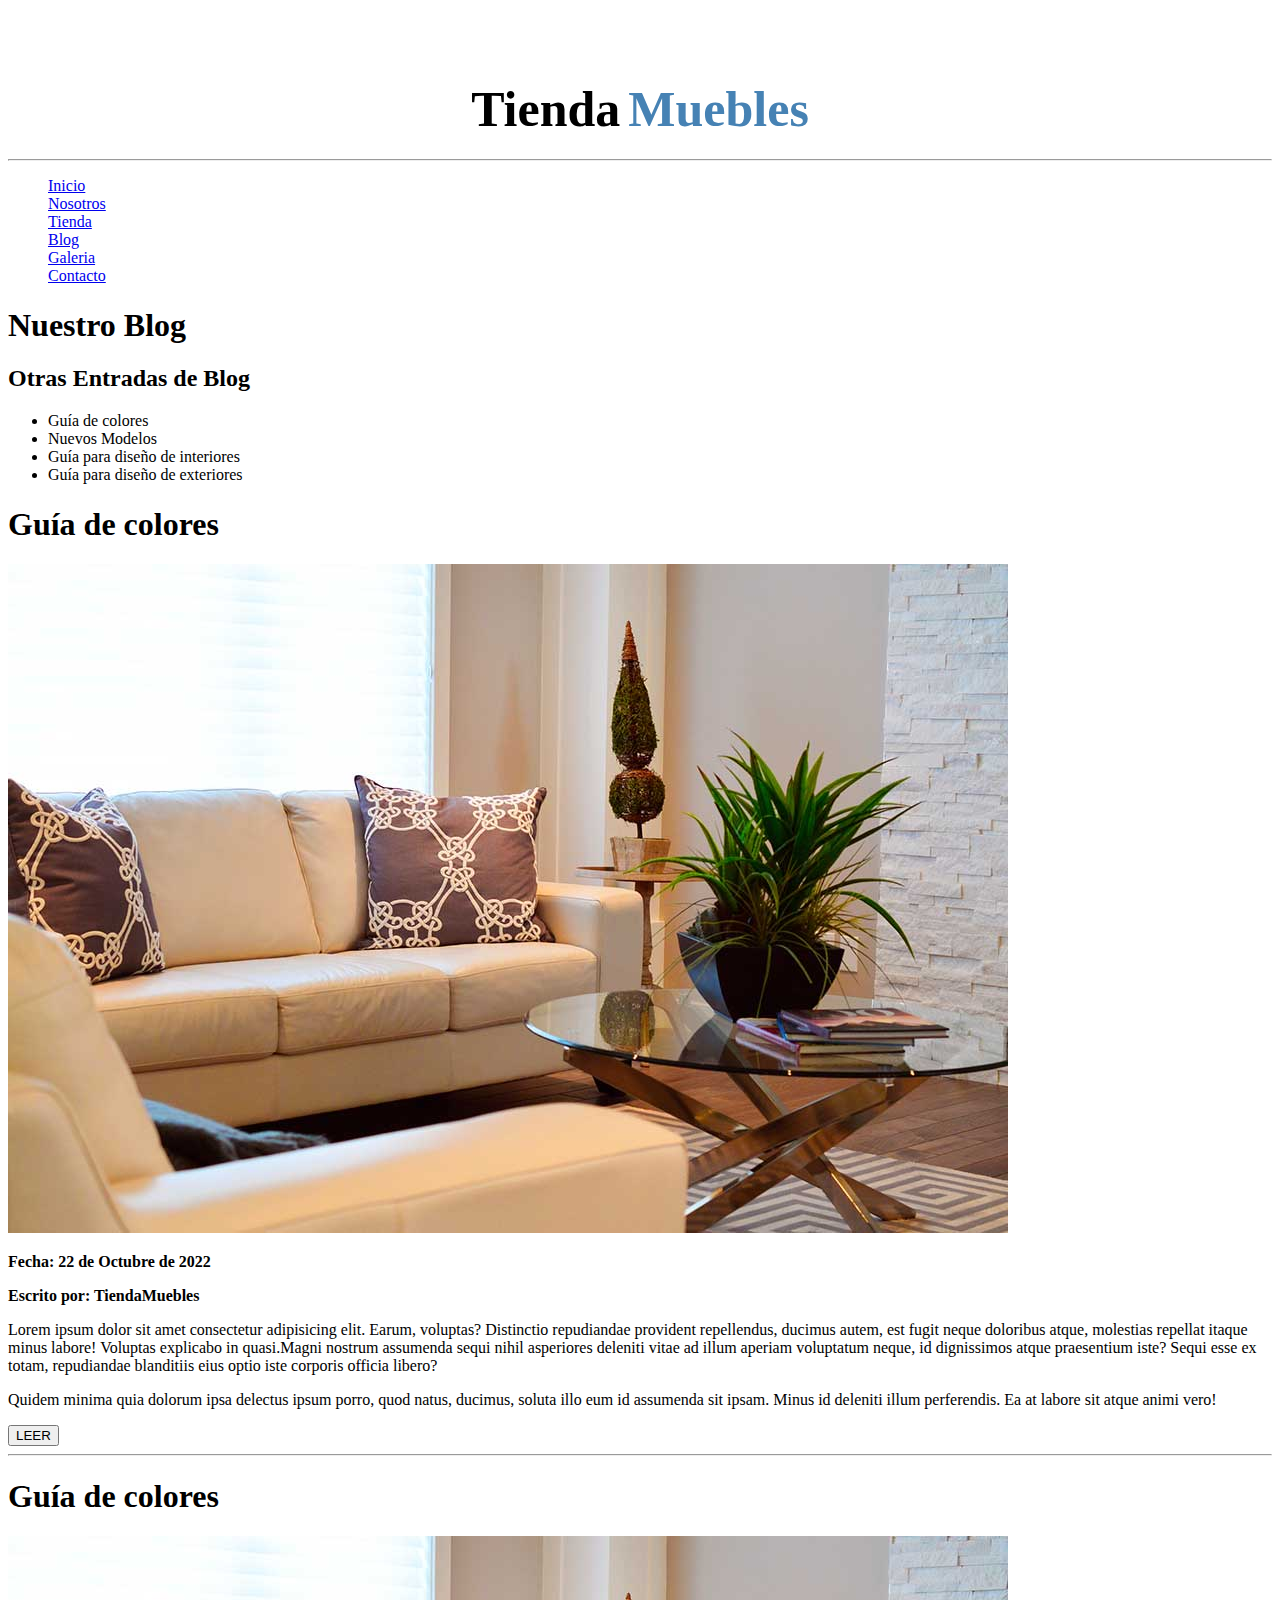
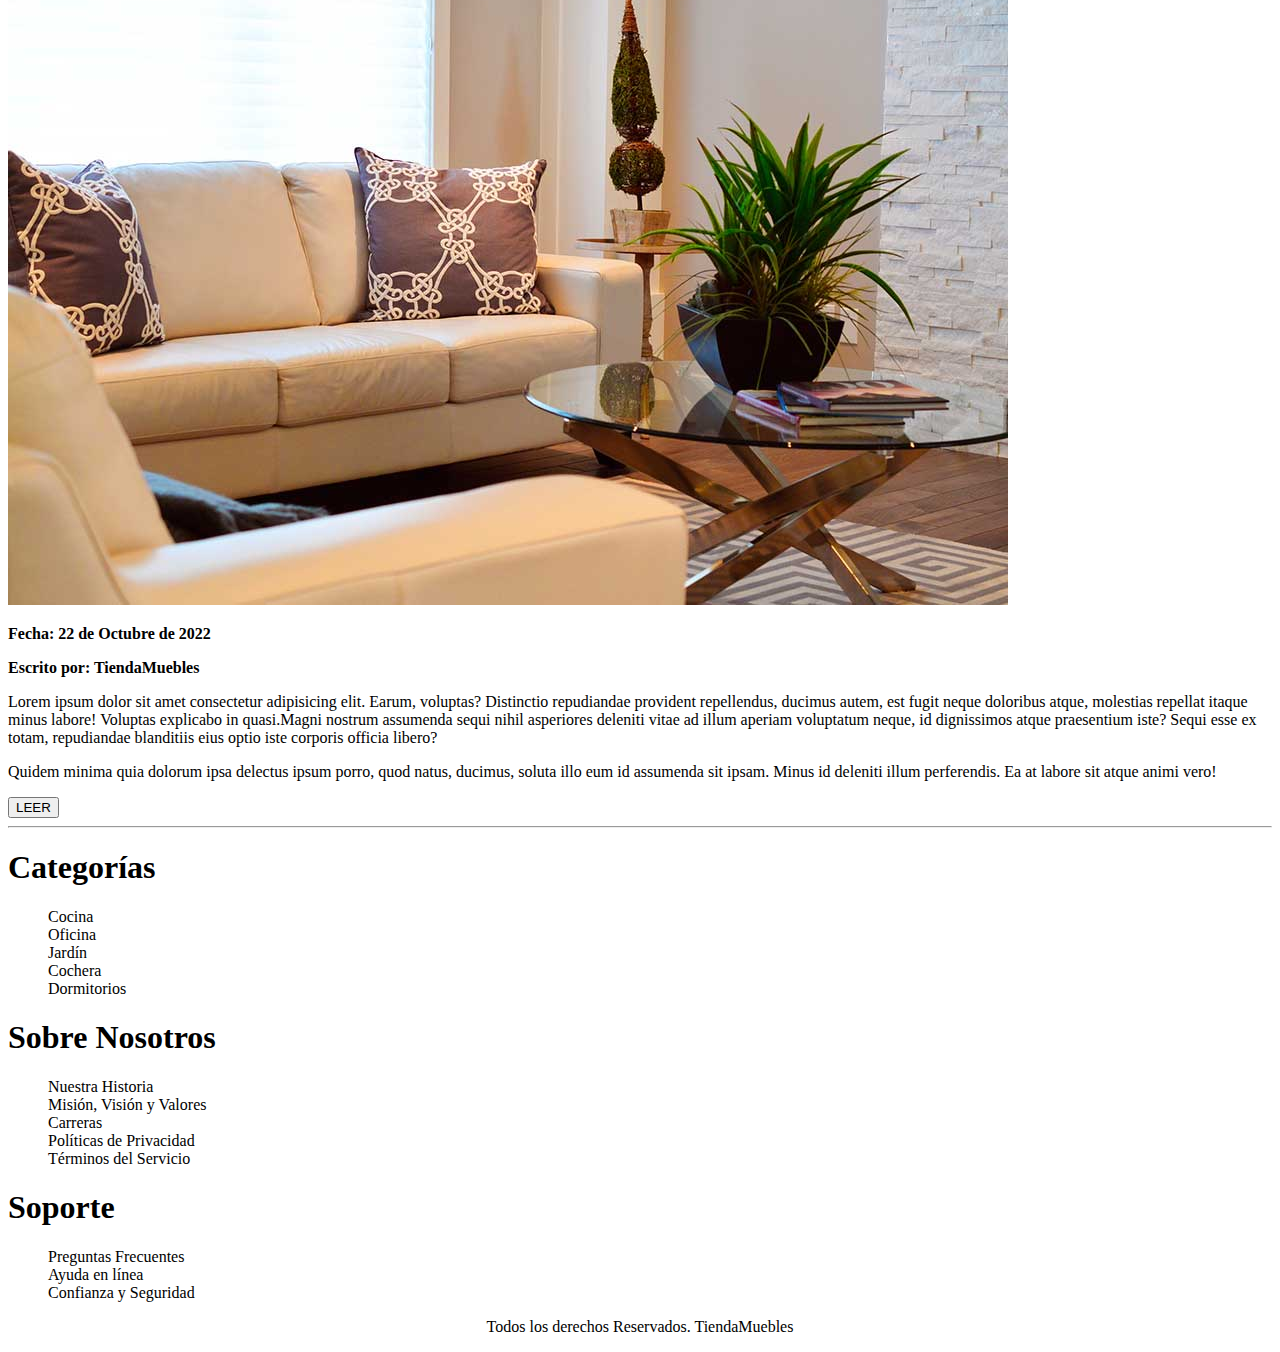
==== blog.html @ 6a5527a8 "finalcommit" ====
<!DOCTYPE html>
<html lang="en">
<head>
    <meta charset="UTF-8">
    <meta name="viewport" content="width=device-width, initial-scale=1.0">
    <title>Document</title>
</head>
<body>
    <header>
        <h1 style="margin-top: 80px;">
        <center>
            <span style="color: black; font-size: 50px;">Tienda</span> 
            <span style="color: steelblue; font-size: 50px;">Muebles</span>
        </center>
        </h1>
        <hr>
        <nav>
            <ul style="list-style: none;">
                <li> <a href="./index.html">Inicio</a></li>
                <li> <a href="./nosotros.html">Nosotros</a></li>
                <li> <a href="./tienda.html">Tienda</a></li>
                <li> <a href="./blog.html">Blog</a></li>
                <li> <a href="./galeria.html">Galeria</a></li>
                <li> <a href="./contacto.html">Contacto</a></li>
            </ul>
        </nav>
        </header>
    
        <main>          
          <section>
                <h1>Nuestro Blog</h1>
                
                <div>
                    <h2>Otras Entradas de Blog</h2>
                    <ul>
                        <li>Guía de colores</li>
                        <li>Nuevos Modelos</li>
                        <li>Guía para diseño de interiores</li>
                        <li>Guía para diseño de exteriores</li>
                    </ul>                 
                 </div>

                <div>
                <h1>Guía de colores</h1>
                    <img src="./imagenes/nosotros.jpg" alt="">
                
                    <p><strong>Fecha: 22 de Octubre de 2022</strong></p>
                    <p><strong>Escrito por: TiendaMuebles</strong></p>
   
                    <p>Lorem ipsum dolor sit amet consectetur adipisicing elit. Earum, voluptas? Distinctio repudiandae provident repellendus, ducimus autem, est fugit neque doloribus atque, molestias repellat itaque minus labore! Voluptas explicabo in quasi.Magni nostrum assumenda sequi nihil asperiores deleniti vitae ad illum aperiam voluptatum neque, id dignissimos atque praesentium iste? Sequi esse ex totam, repudiandae blanditiis eius optio iste corporis officia libero?</p>
                   <p>
                   Quidem minima quia dolorum ipsa delectus ipsum porro, quod natus, ducimus, soluta illo eum id assumenda sit ipsam. Minus id deleniti illum perferendis. Ea at labore sit atque animi vero!                 
                   </p>
   
                   <button>LEER</button>
   
                   <hr>
            </section>

            <section>               
                <div>
                <h1>Guía de colores</h1>
                    <img src="./imagenes/nosotros.jpg" alt="">
                
                    <p><strong>Fecha: 22 de Octubre de 2022</strong></p>
                    <p><strong>Escrito por: TiendaMuebles</strong></p>
   
                    <p>Lorem ipsum dolor sit amet consectetur adipisicing elit. Earum, voluptas? Distinctio repudiandae provident repellendus, ducimus autem, est fugit neque doloribus atque, molestias repellat itaque minus labore! Voluptas explicabo in quasi.Magni nostrum assumenda sequi nihil asperiores deleniti vitae ad illum aperiam voluptatum neque, id dignissimos atque praesentium iste? Sequi esse ex totam, repudiandae blanditiis eius optio iste corporis officia libero?</p>
                   <p>
                   Quidem minima quia dolorum ipsa delectus ipsum porro, quod natus, ducimus, soluta illo eum id assumenda sit ipsam. Minus id deleniti illum perferendis. Ea at labore sit atque animi vero!                 
                   </p>
   
                   <button>LEER</button>
   
                   <hr>
            </section>
        </main>
    
        <footer>
            <div>
                <h1>Categorías</h1>
                <ul style="list-style: none;">
                    <li>Cocina</li>
                    <li>Oficina</li>
                    <li>Jardín</li>
                    <li>Cochera</li>
                    <li>Dormitorios</li>
                </ul>
            </div>
    
            <div>
                <h1>Sobre Nosotros</h1>
                <ul style="list-style: none;">
                    <li>Nuestra Historia</li>
                    <li>Misión, Visión y Valores</li>
                    <li>Carreras</li>
                    <li>Políticas de Privacidad</li>
                    <li>Términos del Servicio</li>
                </ul>
            </div>
    
            <div>
                <h1>Soporte</h1>
                <ul style="list-style: none;">
                    <li>Preguntas Frecuentes</li>
                    <li>Ayuda en línea</li>
                    <li>Confianza y Seguridad</li>
                </ul>
            </div>
    
           <center><p>Todos los derechos Reservados. TiendaMuebles</p></center> 
    
        </footer>
</body>
</html>
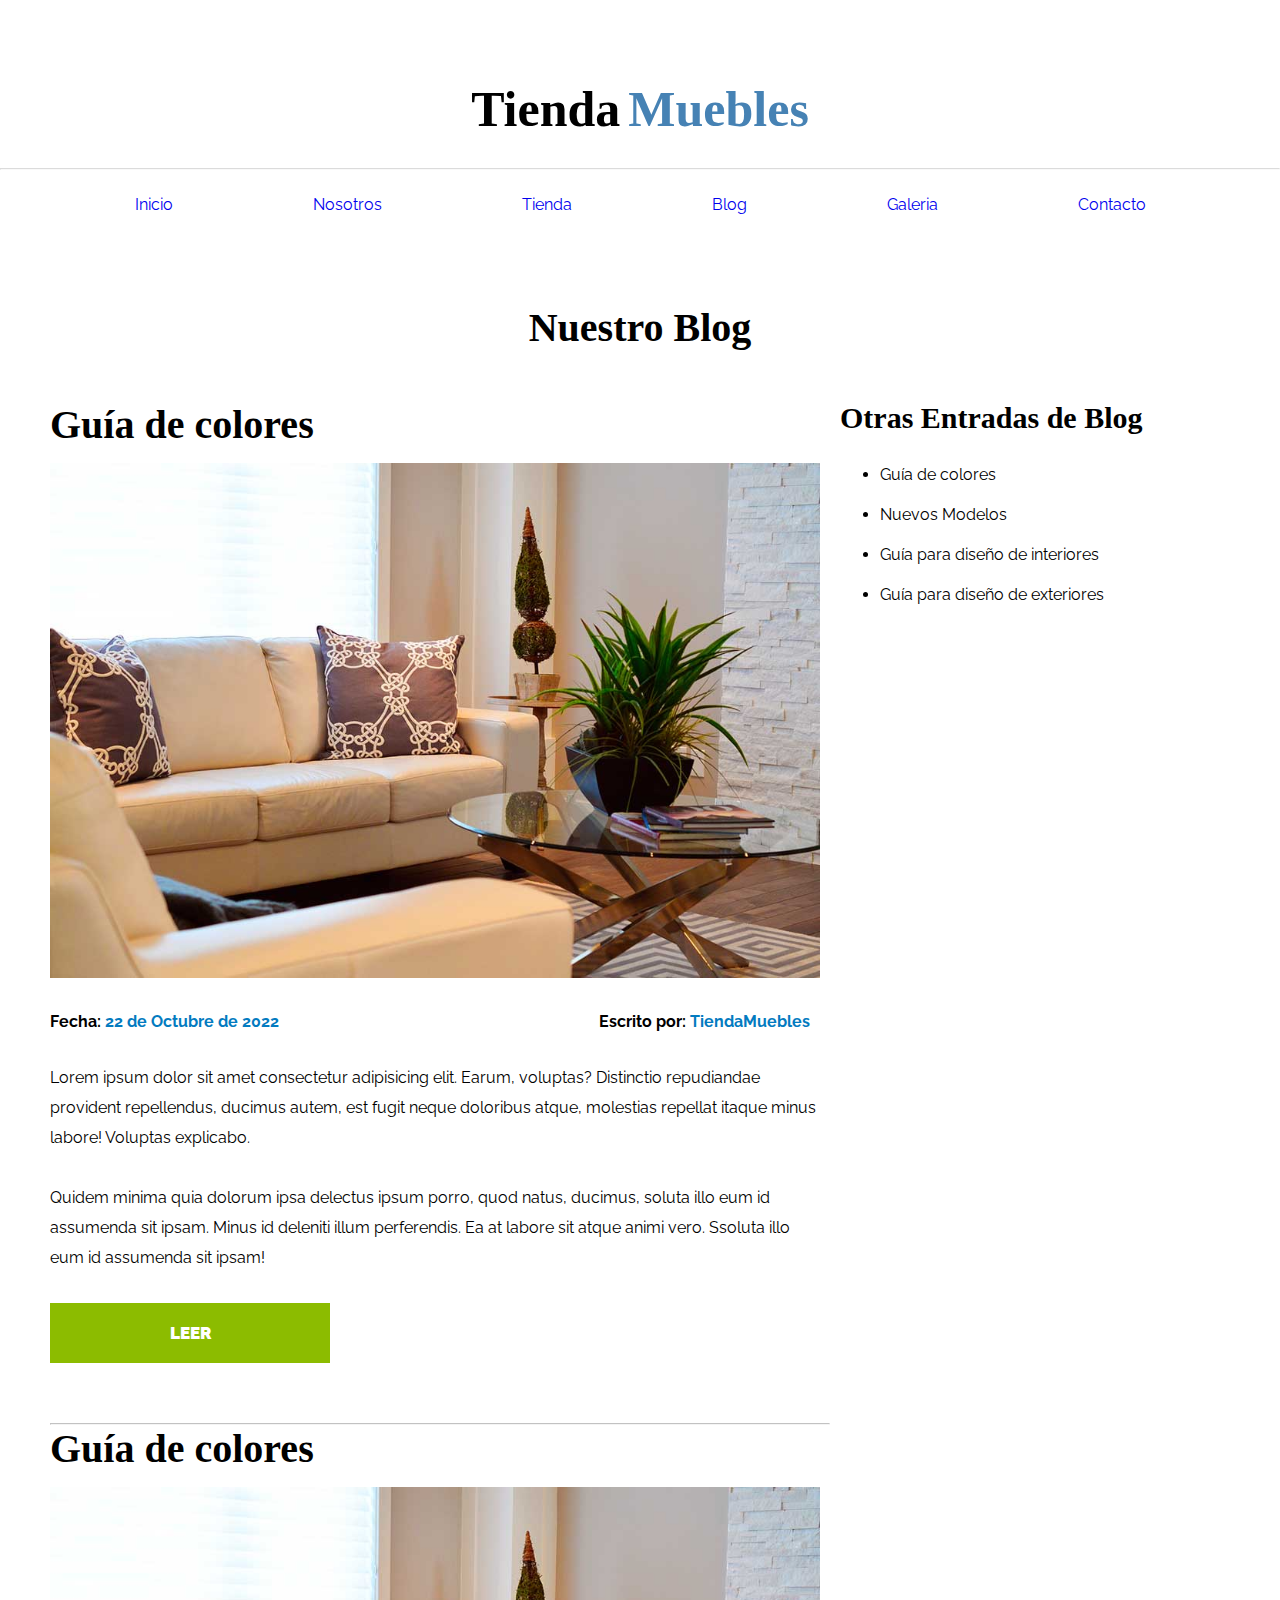
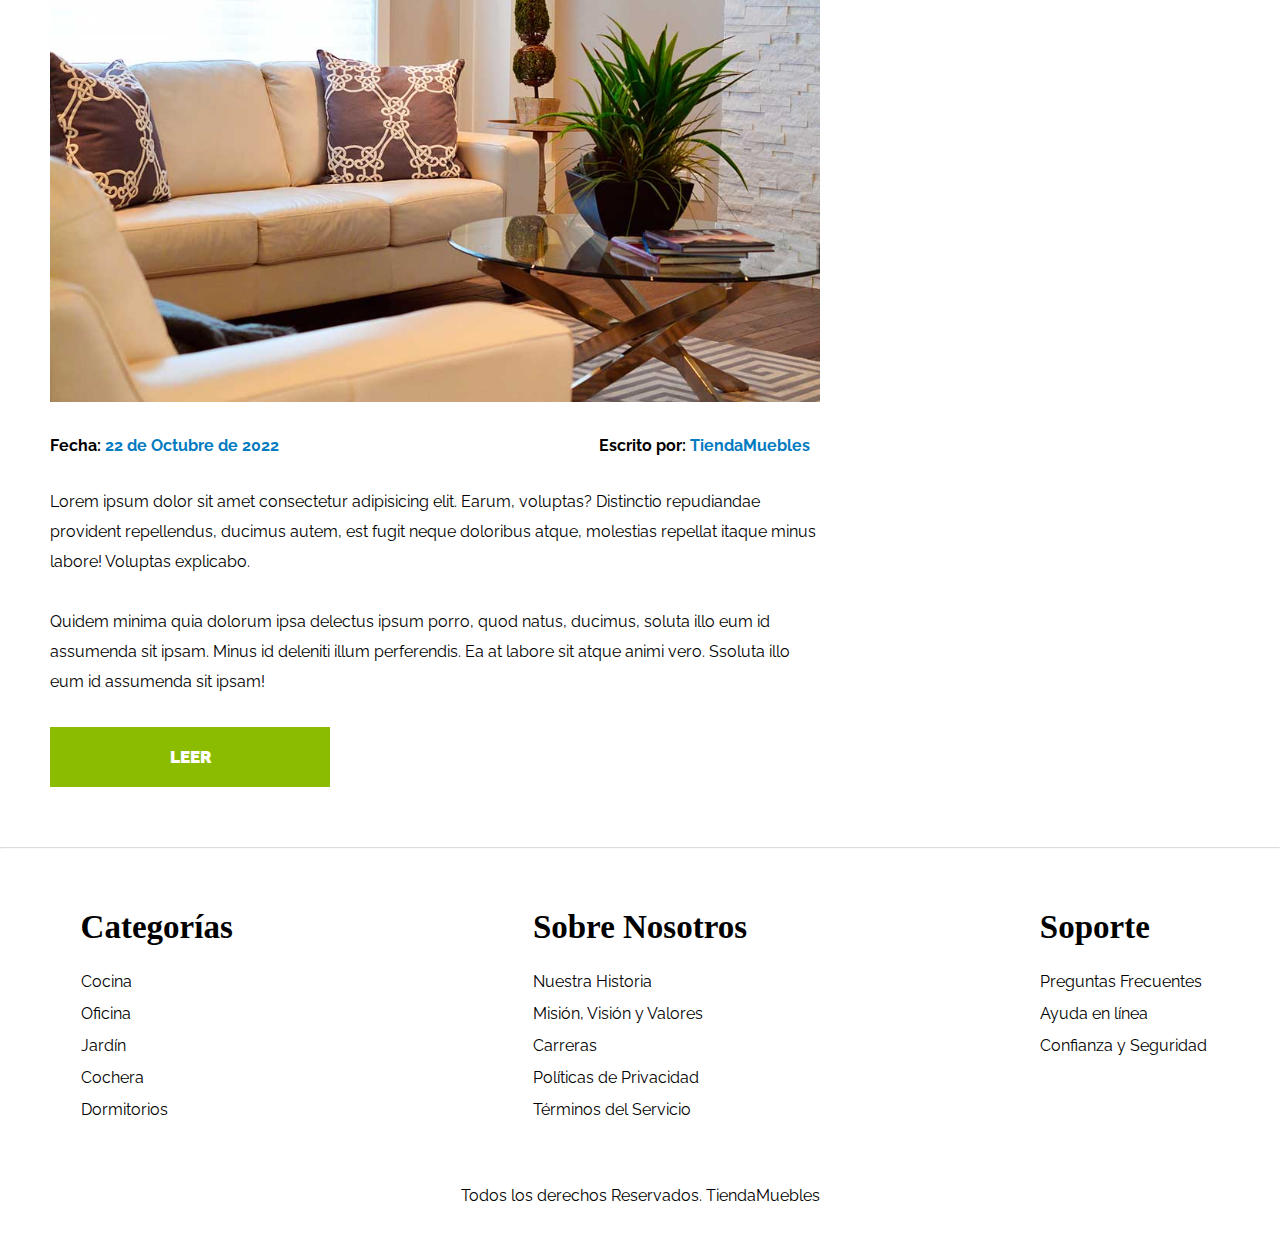
==== commit 6ff836d6: "actualizacion" ====
--- a/blog.html
+++ b/blog.html
@@ -3,113 +3,149 @@
 <head>
     <meta charset="UTF-8">
     <meta name="viewport" content="width=device-width, initial-scale=1.0">
+    <link rel="stylesheet" href="./home_style.css">
+    
+    <link rel="preconnect" href="https://fonts.googleapis.com" />
+    <link rel="preconnect" href="https://fonts.gstatic.com" crossorigin />
+    <link href="https://fonts.googleapis.com/css2?family=Playfairisplay:wght@700&family=Raleway:wght@400;700;900&display=swap" rel="stylesheet" />
     <title>Document</title>
 </head>
 <body>
-    <header>
-        <h1 style="margin-top: 80px;">
-        <center>
-            <span style="color: black; font-size: 50px;">Tienda</span> 
-            <span style="color: steelblue; font-size: 50px;">Muebles</span>
-        </center>
-        </h1>
-        <hr>
-        <nav>
-            <ul style="list-style: none;">
-                <li> <a href="./index.html">Inicio</a></li>
-                <li> <a href="./nosotros.html">Nosotros</a></li>
-                <li> <a href="./tienda.html">Tienda</a></li>
-                <li> <a href="./blog.html">Blog</a></li>
-                <li> <a href="./galeria.html">Galeria</a></li>
-                <li> <a href="./contacto.html">Contacto</a></li>
-            </ul>
-        </nav>
+
+    <body>
+        <header>
+            
+        <header>
+            <h1 class="h1-home-header">
+                <span style="color: black; font-size: 50px;">Tienda</span> 
+                <span style="color: steelblue; font-size: 50px;">Muebles</span>
+            </h1>
+            
+        <hr class="linea-header">
+    
+            <nav class="ancho-franja-home">
+                <ul class="navbar">
+                    <li> <a href="./index.html">Inicio</a></li>
+                    <li> <a href="./nosotros.html">Nosotros</a></li>
+                    <li> <a href="./tienda.html">Tienda</a></li>
+                    <li> <a href="./blog.html">Blog</a></li>
+                    <li> <a href="./galeria.html">Galeria</a></li>
+                    <li> <a href="./contacto.html">Contacto</a></li>
+                </ul>
+            </nav>
         </header>
     
-        <main>          
-          <section>
-                <h1>Nuestro Blog</h1>
-                
-                <div>
-                    <h2>Otras Entradas de Blog</h2>
-                    <ul>
-                        <li>Guía de colores</li>
-                        <li>Nuevos Modelos</li>
-                        <li>Guía para diseño de interiores</li>
-                        <li>Guía para diseño de exteriores</li>
-                    </ul>                 
-                 </div>
+        <main>
+            <!-- Franja 1 - Blog----------------------------------------->
+    
+            <h1 class="h1-home h1-nosotros h1-blog" >Nuestro Blog</h1>
 
-                <div>
-                <h1>Guía de colores</h1>
-                    <img src="./imagenes/nosotros.jpg" alt="">
-                
-                    <p><strong>Fecha: 22 de Octubre de 2022</strong></p>
-                    <p><strong>Escrito por: TiendaMuebles</strong></p>
-   
-                    <p>Lorem ipsum dolor sit amet consectetur adipisicing elit. Earum, voluptas? Distinctio repudiandae provident repellendus, ducimus autem, est fugit neque doloribus atque, molestias repellat itaque minus labore! Voluptas explicabo in quasi.Magni nostrum assumenda sequi nihil asperiores deleniti vitae ad illum aperiam voluptatum neque, id dignissimos atque praesentium iste? Sequi esse ex totam, repudiandae blanditiis eius optio iste corporis officia libero?</p>
-                   <p>
-                   Quidem minima quia dolorum ipsa delectus ipsum porro, quod natus, ducimus, soluta illo eum id assumenda sit ipsam. Minus id deleniti illum perferendis. Ea at labore sit atque animi vero!                 
-                   </p>
-   
-                   <button>LEER</button>
-   
-                   <hr>
-            </section>
 
-            <section>               
-                <div>
-                <h1>Guía de colores</h1>
-                    <img src="./imagenes/nosotros.jpg" alt="">
-                
-                    <p><strong>Fecha: 22 de Octubre de 2022</strong></p>
-                    <p><strong>Escrito por: TiendaMuebles</strong></p>
-   
-                    <p>Lorem ipsum dolor sit amet consectetur adipisicing elit. Earum, voluptas? Distinctio repudiandae provident repellendus, ducimus autem, est fugit neque doloribus atque, molestias repellat itaque minus labore! Voluptas explicabo in quasi.Magni nostrum assumenda sequi nihil asperiores deleniti vitae ad illum aperiam voluptatum neque, id dignissimos atque praesentium iste? Sequi esse ex totam, repudiandae blanditiis eius optio iste corporis officia libero?</p>
-                   <p>
-                   Quidem minima quia dolorum ipsa delectus ipsum porro, quod natus, ducimus, soluta illo eum id assumenda sit ipsam. Minus id deleniti illum perferendis. Ea at labore sit atque animi vero!                 
-                   </p>
-   
-                   <button>LEER</button>
-   
-                   <hr>
-            </section>
+            <div class="total-container-franja1">
+    
+                <section class="container-franja1-blog">
+
+                    <div class="imagen-entradas-blog">
+                        <h1 class="h1-blog">Guía de colores</h1>
+                        <img src="./imagenes/nosotros.jpg" alt="" class="imagen-franja1-blog">
+
+                        <div class="blog-fecha-autor">
+                            <p>Fecha: <span class="blog-fecha-autor-color">22 de Octubre de 2022</span></p>
+                            <p>Escrito por: <span class="blog-fecha-autor-color">TiendaMuebles</span></p>
+                        </div>
+
+                        <div class="blog-content">  
+                            <p>Lorem ipsum dolor sit amet consectetur adipisicing elit. Earum, voluptas? Distinctio repudiandae provident repellendus, ducimus autem, est fugit neque doloribus atque, molestias repellat itaque minus labore! Voluptas explicabo.</p>
+                            <br>
+                            <p>
+                            Quidem minima quia dolorum ipsa delectus ipsum porro, quod natus, ducimus, soluta illo eum id assumenda sit ipsam. Minus id deleniti illum perferendis. Ea at labore sit atque animi vero. Ssoluta illo eum id assumenda sit ipsam!                 
+                            </p>  
+                            <button class="button-blog">LEER</button>  
+                        </div>          
+                    </div>
+
+                    <div class="otras-entradas-blog">  
+                        <h2 class="h2-blog">Otras Entradas de Blog</h2>     
+                        <ul class="lista-blog">
+                            <li>Guía de colores</li>
+                            <li>Nuevos Modelos</li>
+                            <li>Guía para diseño de interiores</li>
+                            <li>Guía para diseño de exteriores</li>
+                        </ul>  
+                    </div>
+                </section>
+
+                <hr class="linea-header-blog">
+
+                <!-- Franja 1 - artículo 2----------------------------------------->
+
+                <section class="container-franja1-blog">
+
+                    <div class="imagen-entradas-blog">
+                        <h1 class="h1-blog">Guía de colores</h1>
+                        <img src="./imagenes/nosotros.jpg" alt="" class="imagen-franja1-blog">
+
+                        <div class="blog-fecha-autor">
+                            <p>Fecha: <span class="blog-fecha-autor-color">22 de Octubre de 2022</span></p>
+                            <p>Escrito por: <span class="blog-fecha-autor-color">TiendaMuebles</span></p>
+                        </div>
+
+                        <div class="blog-content">  
+                            <p>Lorem ipsum dolor sit amet consectetur adipisicing elit. Earum, voluptas? Distinctio repudiandae provident repellendus, ducimus autem, est fugit neque doloribus atque, molestias repellat itaque minus labore! Voluptas explicabo.</p>
+                            <br>
+                            <p>
+                            Quidem minima quia dolorum ipsa delectus ipsum porro, quod natus, ducimus, soluta illo eum id assumenda sit ipsam. Minus id deleniti illum perferendis. Ea at labore sit atque animi vero. Ssoluta illo eum id assumenda sit ipsam!                 
+                            </p>  
+                            <button class="button-blog">LEER</button>  
+                        </div>          
+                    </div>
+                </section>
+            </div>   
         </main>
     
-        <footer>
-            <div>
-                <h1>Categorías</h1>
-                <ul style="list-style: none;">
-                    <li>Cocina</li>
-                    <li>Oficina</li>
-                    <li>Jardín</li>
-                    <li>Cochera</li>
-                    <li>Dormitorios</li>
-                </ul>
-            </div>
+        <hr class="linea-header">
     
-            <div>
-                <h1>Sobre Nosotros</h1>
-                <ul style="list-style: none;">
-                    <li>Nuestra Historia</li>
-                    <li>Misión, Visión y Valores</li>
-                    <li>Carreras</li>
-                    <li>Políticas de Privacidad</li>
-                    <li>Términos del Servicio</li>
-                </ul>
-            </div>
+        <!-------Footer------------------------>
     
-            <div>
-                <h1>Soporte</h1>
-                <ul style="list-style: none;">
-                    <li>Preguntas Frecuentes</li>
-                    <li>Ayuda en línea</li>
-                    <li>Confianza y Seguridad</li>
-                </ul>
-            </div>
+            <footer class="footer-container ancho-franja-home">
     
-           <center><p>Todos los derechos Reservados. TiendaMuebles</p></center> 
+                <div>
+                    <h1 class="h2-home h2-footer">Categorías</h1>
+                    <ul>
+                        <li> Cocina </li>
+                        <li> Oficina </li>
+                        <li> Jardín </li>
+                        <li> Cochera </li>
+                        <li> Dormitorios </li>
+                    </ul>
+                </div>
+        
+                <div>
+                    <h1 class="h2-home">Sobre Nosotros</h1>
+                    <ul>
+                        <li>Nuestra Historia</li>
+                        <li>Misión, Visión y Valores</li>
+                        <li>Carreras</li>
+                        <li>Políticas de Privacidad</li>
+                        <li>Términos del Servicio</li>
+                    </ul>
+                </div>
+        
+                <div>
+                    <h1 class="h2-home">Soporte</h1>
+                    <ul>
+                        <li>Preguntas Frecuentes</li>
+                        <li>Ayuda en línea</li>
+                        <li>Confianza y Seguridad</li>
+                    </ul>
+                </div>
+        
+            </footer>
+        
+            <p class="end-home">Todos los derechos Reservados. TiendaMuebles</p> 
+    </body>
+    </html>    
+
     
-        </footer>
-</body>
-</html>+  
+        --- a/home_style.css
+++ b/home_style.css
@@ -0,0 +1,745 @@
+*{
+    box-sizing: border-box;
+    font-family: 'Raleway', sans-serif;
+    margin: 0;
+    padding: 0;
+}
+
+/* Ancho de franja */
+
+img{
+    width: 100%;
+}
+
+.h1-home{
+    font-family: 'Playfair Display', serif;
+    font-size: 40px;
+}
+
+.h2-home{
+    font-family: 'Playfair Display', serif;
+    font-size: 33px;
+}
+
+.ancho-franja-home{
+    max-width: 1200px;
+    margin-left: auto;
+    margin-right: auto;
+}
+
+/* Nav ---------------------*/
+
+.h1-home-header{
+    margin-top: 80px;
+    text-align: center;
+    margin-bottom: 30px;
+}
+
+h1 span{
+    font-family: 'Playfair Display', serif;
+}
+
+.linea-header{
+    opacity: 0.35;
+    max-width: 100vw;
+}
+
+.navbar li a{
+    text-decoration: none; 
+    margin-right: 70px;
+    margin-left: 70px;
+    display: flex;
+}
+
+.navbar{
+    display: flex;
+    flex-direction: row;
+    justify-content: center;
+    align-items: center;
+    justify-items: center;
+    list-style: none;
+    margin-top: 25px;
+    margin-bottom: 25px; 
+}
+
+.navbar a:not(:last-child) {
+margin-left: 0;
+margin-right: 0;
+}
+
+.navbar a:active{
+    color:black
+}
+.navbar a:focus{
+    color: black;
+} 
+
+.navbar a:focus{
+    color: black;
+}
+
+/* Franja1 -------------- */
+
+
+.imagen-franja1{
+    width: 100%;
+    height: auto;    
+}
+
+/* Franja2 -------------- */
+
+.h1-franja2{
+    margin-top: 40px;
+    margin-bottom: 40px;
+    text-align: center;
+}
+
+/* Franja3 -------------- */
+
+.container-franja3{
+    display: grid;
+    grid-template-columns: repeat(3, 1fr) ;
+    gap: 23px;
+
+}
+
+.p-franja3{
+    padding: 20px;
+    text-align: center;
+    margin: 0;
+}
+
+.p-franja3:hover{
+    background-color: rgb(3, 123, 192);
+    color: white;
+    border-bottom-right-radius: 13px ;
+}
+
+.franja3-home{
+    margin-bottom: 50px;
+}
+
+.div-franja3{
+    display: flex;
+    flex-direction: column;
+    justify-content: center;
+}
+
+/* Franja 4------------------------------- */
+
+.container-franja4-home{
+    display: grid;
+    grid-template-columns: 1fr 1fr;
+    gap: 2px;
+    width: 100%;
+    background-color: rgb(3, 123, 192);
+
+}
+
+.imagen-franja4{
+    width: 100%;
+}
+
+.container-color-h1-p-franja4{
+    color: white;
+    display: flex;
+    flex-direction: column;
+    justify-content: center;
+    margin-left: 43px;
+}
+
+.container-color-h1-p-franja4 h1{
+    margin-bottom: 30px;
+}
+
+.container-franja4-h1-p{
+    width: 390px;
+    margin-left: 44px;
+}
+
+.container-color-h1-p-franja4 p{
+    line-height: 30px;
+    font-size: 16px;
+}
+
+/* Franja5------------------------------------- */
+
+.h1-franja5-productos{
+    text-align: center;
+    margin-top: 40px;
+    margin-bottom: 40px;
+}
+
+.contenedor-franja5-producto1{
+    display: grid;
+    grid-template-columns: 1fr 0.40fr;
+    background-color: rgb(3, 123, 192);
+    color: white;
+    text-align: center;
+    line-height: 30px;
+}
+
+.h2-productos{
+    margin-bottom: 20px;
+    margin-top: 80px;
+}
+
+.info-product{
+    width: 240px;
+    text-align: center;
+    display: flex;
+    flex-direction: column;
+    align-items: center;
+    margin-left: 55px
+}
+
+.price-product{
+    font-size: 30px;
+    font-weight: 800;
+    margin-top: 25px;
+    margin-bottom: 25px; 
+}
+
+.button-product{
+    background-color: rgb(140, 188, 0);
+    color: white;
+    font-size: 16.5px;
+    font-weight: 900;
+    width: 240px;
+    height: 60px;
+    border: none;
+}
+
+.contenedor-imagen-producto{
+    width: 100%;
+    height: 520px;
+    overflow: hidden;
+}
+
+.contenedor-franja5-producto1 img{
+    width: 1060px;
+    height: 600px;
+    object-fit: cover;
+}
+/* ----------Producto 2 y 3--------------------- */
+
+.franja5-producto2-3{
+    display: grid;
+    grid-template-columns: 1fr 1fr;
+    gap: 20px;
+}
+
+.contenedor-imagen-producto2 .contededor-imagen-producto3{
+    width: 100%;
+    height: 550px;
+    overflow: hidden;
+}
+
+.contenedor-franja5-producto2 .contenedor-franja5-producto3 img{
+    width: 600px;
+    height: 380px;
+    object-fit: cover;
+    }
+
+.h2-productos{
+    margin-bottom: 20px;
+    margin-top: 80px;
+}
+
+.price-product2-3{
+    font-size: 30px;
+    font-weight: 800;
+    margin-top: 25px;
+    margin-bottom: 25px; 
+}
+
+.button-product2-3{
+    background-color: rgb(140, 188, 0);
+    color: white;
+    font-size: 16.5px;
+    font-weight: 900;
+    width: 531px;
+    height: 60px;
+    border: none;
+}
+
+.contenedor-franja5-producto2, .contenedor-franja5-producto3{
+    display: grid;
+    grid-template-rows: 1fr 1fr;
+    background-color: rgb(3, 123, 192);
+    color: white;
+    text-align: center;
+    line-height: 30px;
+    height: 720px;
+}
+
+.contenedor-info-product2, .contenedor-info-product3{
+    display: flex;
+    flex-direction: column;
+    align-items: center;
+    justify-content: center;
+    margin-top: -76px;
+    width: 531px;
+    margin-left: 28px;
+}
+
+/* ----------Producto 5 y 6--------------------- */
+
+.button-product-final{
+    background-color: rgb(140, 188, 0);
+    color: white;
+    font-size: 16.5px;
+    font-weight: 900;
+    width: 360px;
+    height: 60px;
+    border: none;
+}
+
+.price-product-final{
+    font-size: 30px;
+    font-weight: 800;
+    margin-top: 25px;
+    margin-bottom: 25px; 
+}
+
+.contenedor-franja5-producto4, .contenedor-franja5-producto5, .contenedor-franja5-producto6{
+    background-color: rgb(3, 123, 192);
+    color: white;
+    text-align: center;
+    line-height: 30px;
+    height: 630px ;
+    margin-bottom: 40px;
+}
+
+.contenedor-imagen-producto4, .contenedor-imagen-producto5, .contenedor-imagen-producto6 {
+    width: 100%;
+    height: 360px;
+    overflow: hidden;
+}
+
+.contenedor-franja5-producto4 img, .contenedor-franja5-producto5 img, .contenedor-franja5-producto6 img {
+    width: 390px;
+    height: 271px;
+    object-fit: cover;
+}
+
+.franja5-agrupacion{
+    display: grid;
+    grid-template-columns: 1fr 1fr 1fr;
+    gap: 16px;
+    margin-top: 20px;
+}
+
+.contenedor-info-product4, .contenedor-info-product5, .contenedor-info-product6{
+    width: 330px ;
+    display: flex;
+    flex-direction: column;
+    align-items: center;
+    margin-left: 30px;
+    margin-top: -140px;
+}
+
+/*--------------------Footer--------------------- */
+
+.footer-container{
+    display: grid;
+    grid-template-columns: 1fr 1fr 1fr ;
+    gap:250px;
+    margin-top: 60px;
+    justify-items: center;
+    margin-bottom: 60px;
+    margin-left: auto;
+    margin-right: auto;
+    width: 100%;
+}
+
+
+.footer-container h1{
+    margin-bottom: 20px;
+}
+
+.footer-container ul li{
+    text-decoration: none;
+    list-style-type: none;
+    list-style: none;
+    line-height: 32px;
+    cursor: pointer;
+}
+
+.end-home{
+    text-align: center;
+    margin-bottom: 30px;
+}
+
+/*-----------Sobre nosotros-franja1-------------- */
+
+.container-franja1-nosotros{
+    display: grid;
+    grid-template-columns: 1.5fr 1.5fr;
+    gap: 3px;
+    width: 100%;
+    justify-items: center;
+    margin-left: 30px;
+    align-items: center;
+    margin-bottom: 40px;
+}
+
+.h1-nosotros{
+    text-align: center;
+    margin-top: 90px;
+    margin-bottom: 40px;
+}
+
+.container-franja1-nosotros div p{
+    margin-left: -50px;
+    line-height: 30px;
+    margin-right: -20px;
+    width: 500px;
+}
+
+/*-----------Tienda-franja1-------------- */
+
+.franja1-tienda{
+    margin-top: 96px;
+}
+
+/*-----------Blog-franja1-------------- */
+
+.franja1-tienda{
+    margin-top: 96px;
+}
+
+.h1-blog{
+    font-family: 'Playfair Display', serif;
+    font-size: 40px;
+    margin-bottom: 50px;
+}
+
+.h2-blog{
+    font-family: 'Playfair Display', serif;
+    font-size: 30px;
+    font-weight: 550;
+    margin-bottom: 20px;
+    margin-left: -40px;
+}
+
+.total-container-franja1{
+    margin-left: auto;
+    margin-right: auto;
+    box-sizing: border-box;
+    max-width: 100%;
+}
+
+.lista-blog{
+    line-height: 40px;
+}
+
+.otras-entradas-blog{
+    display: flex;
+    flex-direction: column;
+    margin-right: 50px;
+}
+
+.container-franja1-blog{
+    display: grid;
+    grid-template-columns: 2.2fr 1fr;
+    gap:60px;
+    margin-left: 50px;
+    margin-right: 50px;
+}
+
+.imagen-franja1-blog{
+    width: 100%;
+    margin-top: -35px;
+}
+
+.blog-fecha-autor{
+    margin-top: 30px;
+    font-weight: bolder;
+    display: inline-flex;
+    gap: 320px;
+    align-items: flex-start;
+    margin-bottom: 32px;    
+}
+
+.blog-fecha-autor-color{
+    color: rgb(3, 123, 192);
+}
+
+.blog-content{
+    line-height: 30px;
+}
+
+.button-blog{
+    background-color: rgb(140, 188, 0);
+    color: white;
+    font-size: 16.5px;
+    font-weight: 900;
+    width: 280px;
+    height: 60px;
+    border: none;
+    margin-top: 30px;
+    margin-bottom: 60px;
+}
+
+.linea-header-blog{
+    opacity: 0.6;
+    width: 780px;
+    margin-left: 50px;
+}
+
+/*-----------Galería-franja1--------------*/
+
+.contenedor-galeria{
+    display: grid;
+    grid-template-columns: repeat(3,370px);
+    gap: 35px;
+    width: 100%;
+    margin-bottom: 40px;
+    width: 100%;
+    justify-content: center;
+}
+
+.contenedor-imagen-galeria{
+    width: 800px;
+    height: 400px;
+    overflow: hidden;
+}
+
+.imagen-galeria {
+    width: 380px;
+    height: 400px;
+    object-fit: cover;
+}
+
+/*------------------Contacto---------------------- */
+
+/*---------------Tus datos------------------ */
+
+.formulario-titulos{
+    background-color: rgb(0, 84, 133);
+    color: white;
+    font-weight: 800;
+    font-size: 18px;
+    padding-top: 16px;
+    padding-bottom: 16px;
+    width: 500px;
+    text-align: center;
+    margin-left: auto;
+    margin-right: auto;
+    overflow: hidden;
+    position: relative;
+    z-index: 4;
+}
+
+.line-datos{
+    border: 1px solid black;
+    background-color: white;
+    width: 550px;
+    padding-top: 40px;
+    padding-bottom: 30px;
+    margin-right: auto;
+    margin-left: auto;
+    margin-top: -20px;
+    margin-bottom: 30px; 
+
+}
+
+.titulo-datos{
+    display: flex;
+    flex-direction: column;
+    margin-top: 4px;
+}
+
+.item-datos{
+    margin-bottom: 48px;
+}
+
+.input-info{
+    margin-bottom: 30px;
+}
+
+.contenido-datos{
+    display: flex;
+    flex-direction: column;
+    width: 400px;
+}
+
+.contenedor-datos{
+    display: flex;
+    flex-direction: row;
+    align-items: flex-start;
+    justify-content: center;
+    justify-items: center;
+}
+
+label{
+    margin-right: 30px;
+}
+
+input, textarea{
+    border: 1px solid rgb(218, 215, 215);
+    width: 100%;
+    height: 15px;
+    padding-top: 20px;
+    padding-bottom: 15px;   
+}
+
+textarea{
+    height: 180px;
+}
+
+.input-info::placeholder{
+    padding-left: 10px;
+    font-size: 16px;
+}
+
+/*---------------País----------------- */
+
+
+.line-pais{
+    border: 1px solid black;
+    background-color: white;
+    width: 550px;
+    padding-top: 60px;
+    padding-bottom: 60px;
+    margin-right: auto;
+    margin-left: auto;
+    margin-top: -20px; 
+    margin-bottom: 30px;
+    display: flex;
+    flex-direction: row;
+    justify-content: center;
+    align-items: center;
+}
+
+.pais-select{
+    border: 1px solid rgb(218, 215, 215);
+    width: 420px;
+    height: 15px;
+    padding-top: 20px;
+    padding-bottom: 15px;
+    margin-left: 20px;   
+}
+
+/*---------------Información extra------------------ */
+
+.info-titulo{
+    display: flex;
+    flex-direction: column;   
+}
+
+
+
+.info-detalle{
+    display: flex;
+    flex-direction: column;
+    align-items: center;
+}
+
+.textarea-info-detalle{
+    border: 1px solid rgb(218, 215, 215);
+    width: 400px;
+    height: 90px;
+}
+
+.container-infoextra{
+    display: flex;
+    flex-direction: row;
+    margin-left: 30px;
+}
+
+.container-infoextra label{
+    margin-bottom: 20px;
+}
+
+.info-detalle input{
+    margin-bottom: 30px;
+    margin-right: 380px;
+}
+
+.line-infoextra{
+    border: 1px solid black;
+    background-color: white;
+    width: 550px;
+    padding-top: 60px;
+    padding-bottom: 60px;
+    margin-right: auto;
+    margin-left: auto;
+    margin-top: -5px; 
+    margin-bottom: 30px;
+    display: flex;
+    flex-direction: row;
+    justify-content: center;
+    align-items: center;
+    height: 250px;
+}
+
+.container-total-infoextra{
+    display: flex;
+    flex-direction: row;
+    justify-content: center;
+    justify-items: center;
+    margin-top: 40px; 
+    margin-right: 30px;
+}
+
+.button-formulario{
+    background-color: rgb(140, 188, 0);
+    color: white;
+    font-size: 16.5px;
+    font-weight: 900;
+    width: 550px;
+    height: 40px;
+    border: none;
+    margin: 0 auto;
+    display: flex;
+    align-content: center;
+    align-items: center;
+    justify-content: center;
+    margin-bottom: 50px;
+}
+
+/* Probando otro método------------------------------------ */
+
+
+.titulo-datos{
+    display: flex;
+    flex-direction: column;
+    margin-top: 4px;
+}
+
+.item-datos{
+    margin-bottom: 48px;
+}
+
+.input-info{
+    margin-bottom: 30px;
+}
+
+.contenido-datos{
+    display: flex;
+    flex-direction: column;
+    width: 400px;
+}
+
+.contenedor-datos{
+    display: flex;
+    flex-direction: row;
+    align-items: flex-start;
+    justify-content: center;
+    justify-items: center;
+}
+
+
+
+
+/* -----Pseudoclases para todos los botones-------*/
+
+.button-product:hover, .button-product2-3:hover, .button-product-final:hover, .button-formulario:hover{
+    background-color: rgb(123, 163, 2);
+    cursor: pointer;
+    transition: background-color 0.4s ease;    
+}
+
+/* ----
